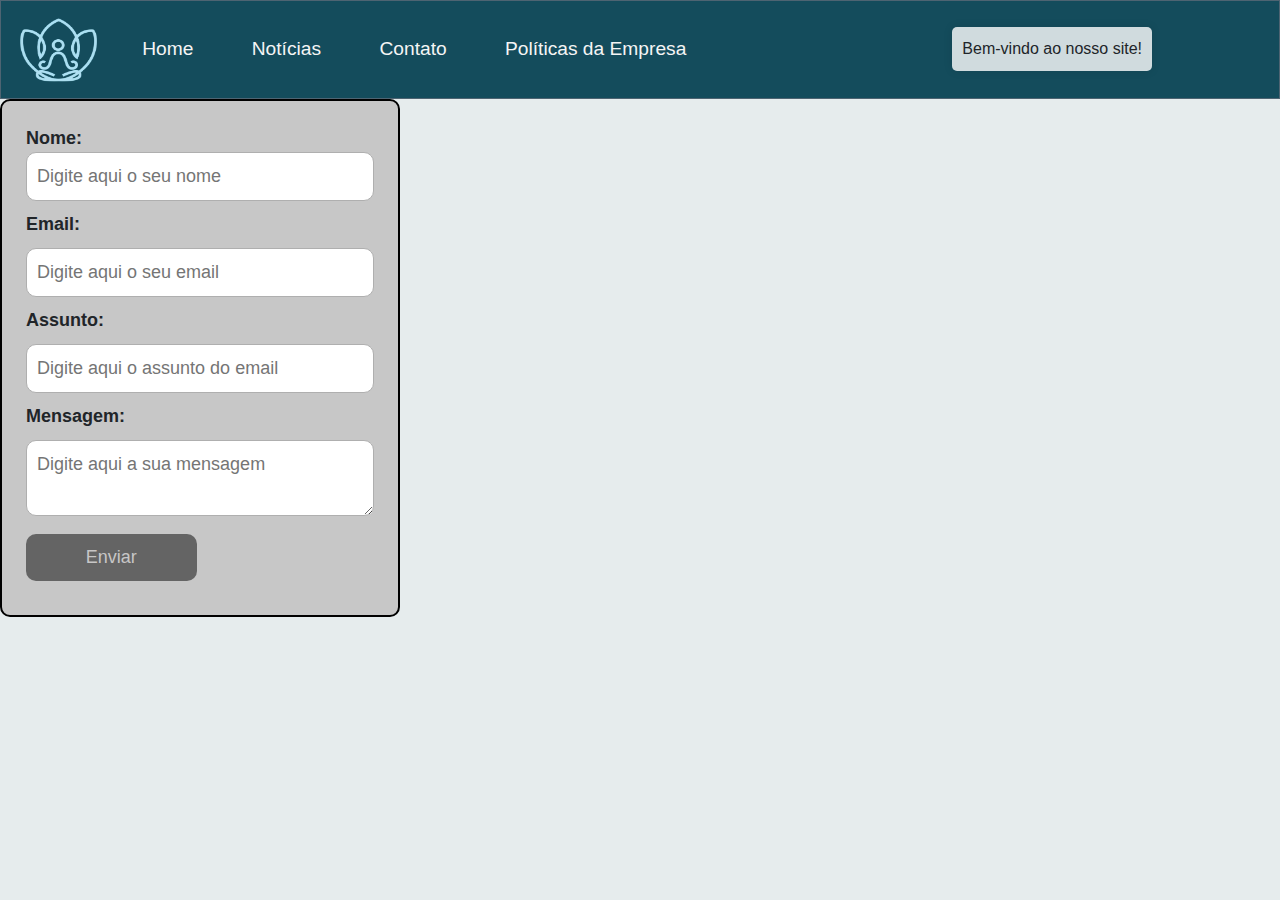
==== contato.html @ d22c6d3d "Página noticias e página politicas da empresa" ====
<!DOCTYPE html>
<html lang="pt-br">
    <head>
        <meta charset="UTF-8">
        <meta name="viewport" content="width=device-width, initial-scale=1.0">
        <title>Med +</title>
        <link href="https://cdn.jsdelivr.net/npm/bootstrap@5.3.3/dist/css/bootstrap.min.css" rel="stylesheet" integrity="sha384-QWTKZyjpPEjISv5WaRU9OFeRpok6YctnYmDr5pNlyT2bRjXh0JMhjY6hW+ALEwIH" crossorigin="anonymous">
        <link rel="stylesheet" href="css/header.css" type="text/css">
        <link rel="stylesheet" href="css/contato.css" type="text/css">
    </head>
    <body onload="addWelcomeMessage()">
        <!-- menu responsivo com bootstrap -->
        <header>
            <nav class="navbar navbar-expand-lg bg-body-tertiary barra-navegacao">
                <div class="container-fluid">
                    <a href="#"><img style="width: 9vh; height: 8vh; margin: 0.5vh;" class="logo" src="image/logo.png" alt="Logo"></a>

                    <button class="navbar-toggler" type="button" data-bs-toggle="collapse" data-bs-target="#navbarNavDropdown" aria-controls="navbarNavDropdown" aria-expanded="false" aria-label="Toggle navigation">
                        <span class="navbar-toggler-icon"></span>
                    </button>
                    <div class="collapse navbar-collapse" id="navbarNavDropdown">
                        <ul class="navbar-nav">
                            <li class="nav-item">
                                <a class="nav-link active" aria-current="page" href="#">Home</a>
                            </li>
                            <li class="nav-item">
                                <a class="nav-link" href="noticias.html">Notícias</a>
                            </li>
                            <li class="nav-item">
                                <a class="nav-link" href="contato.html">Contato</a>
                            </li>
                            <li class="nav-item">
                                <a class="nav-link" href="politicas.html">Políticas da Empresa</a>
                            </li>
                        </ul>
                    </div>
                </div>
            </nav>
        </header>
        <main>
            <form name="FormContato" method="POST" action="dados.php">
                <label class="label">Nome:</lable>
                <input type="text" class="input" name="nome" placeholder="Digite aqui o seu nome" required>
                
                <label class="label">Email:</label>
                <input type="email" class="input" name="email" placeholder="Digite aqui o seu email" required>
                
                <label class="label">Assunto:</label>
                <input type="text" class="input" name="assunto" placeholder="Digite aqui o assunto do email" required>
                
                <label class="label">Mensagem:</label>
                <textarea  class="input" name="mensagem" placeholder="Digite aqui a sua mensagem" required></textarea>
                
                <button class="botao" type="submit">Enviar</button>
            </form>
        </main>
        <script src="js/welcome.js"></script>
        <script src="https://cdn.jsdelivr.net/npm/bootstrap@5.3.3/dist/js/bootstrap.bundle.min.js" integrity="sha384-YvpcrYf0tY3lHB60NNkmXc5s9fDVZLESaAA55NDzOxhy9GkcIdslK1eN7N6jIeHz" crossorigin="anonymous"></script>
    </body>
</html>
---- css/header.css ----
*{
    box-sizing: border-box;
}
:root {
    --azul-navbar: rgb(20, 76, 92);
}

body{
    font-family: Arial, Helvetica, sans-serif;
    background-color: rgba(159, 180, 187, 0.26);
}


.barra-navegacao{
    background-color: var(--azul-navbar) !important;
}

.nav-link{
    color: whitesmoke !important;
    font-size: 1.2rem;
    
}

.nav-item{
    margin-left: 20px;
}
.navbar-nav{
    margin-left: 0vh;
}

.navbar-toggler{
    color: rgb(104, 105, 131) !important;
    background-color: rgb(228, 227, 227);
}
---- css/contato.css ----
.navbar{
    background-color: rgba(190, 190, 190, 0.829);
    border: 1px solid rgb(78, 100, 114);
}

.titulo{
    font-size: 2rem;
    font-weight: bold;
    margin-top: 0.8rem;
}
.nav-link{
    color: rgb(255, 255, 255);
    font-size: 1.2rem;
    margin:  0 0.7rem;
}

textarea{
    resize: vertical;
}

.conteudo{
    display: flex;
    align-items: center;
    justify-content: center;
    margin: 1rem;
    flex-direction: column;
}

main{
    display: flex;
    align-items: center;
    justify-content: center;
    width: 25rem;
    border: 2px solid black;
    border-radius: 10px;
    padding: 1.5rem;
    background-color: #c7c7c7;
    
}

label{
    font-size: large;
    font-weight: bold;
    padding-bottom: 10px;
}

.input{
    border-radius: 10px;
    width: 100%; 
    /* esse wdith passou pra baixo, não entendi */
    margin-bottom: 10px;
    border: 1px solid #afafaf;
    padding: 10px;
}
.botao{
    background-color: #646464;
    color: #c7c6c6;
    padding: 10px;
    border-radius: 10px;
    width: 49%;
    border: none;
    
    
}
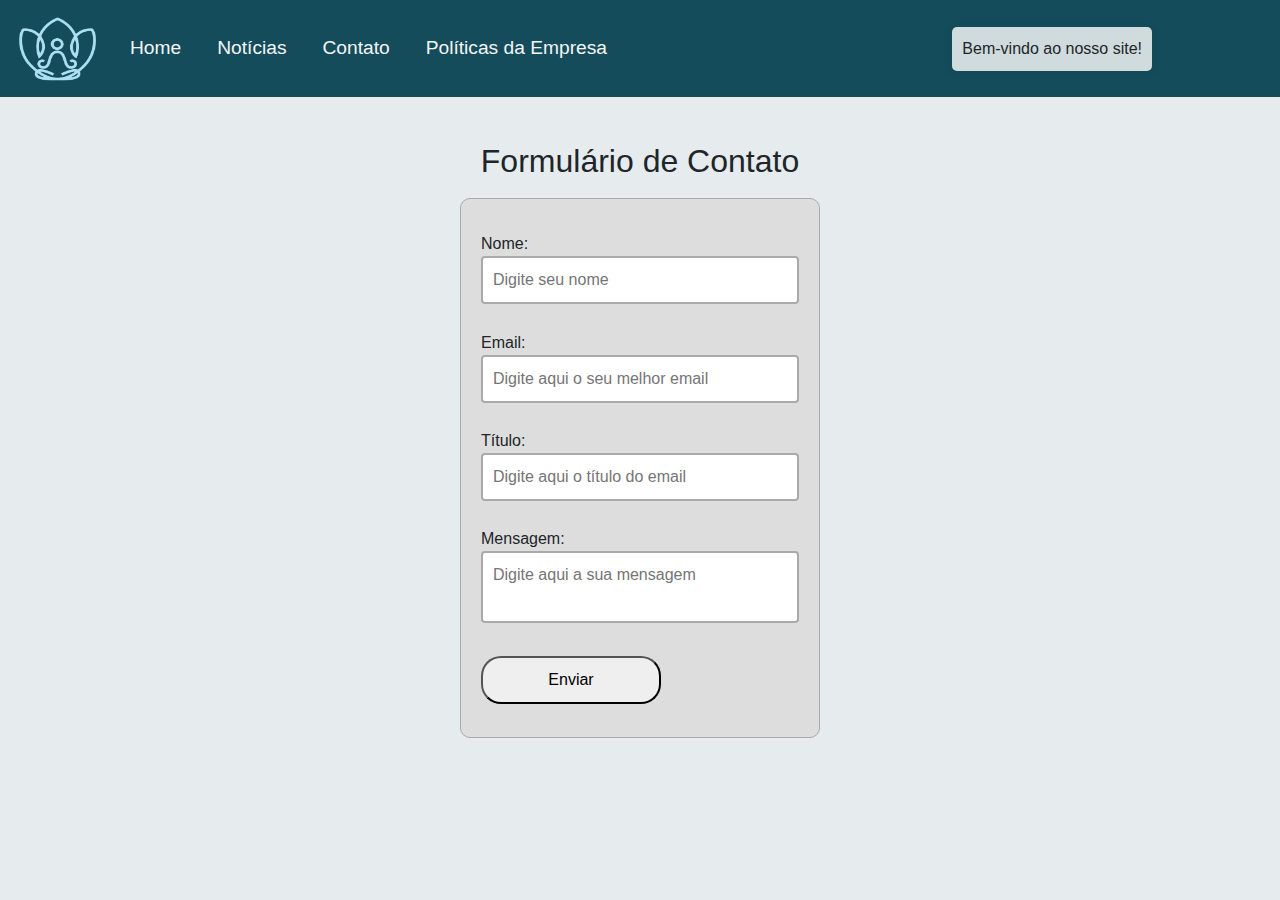
==== commit 288a8f1f: "Projeto finalizado" ====
--- a/contato.html
+++ b/contato.html
@@ -21,7 +21,7 @@
                     <div class="collapse navbar-collapse" id="navbarNavDropdown">
                         <ul class="navbar-nav">
                             <li class="nav-item">
-                                <a class="nav-link active" aria-current="page" href="#">Home</a>
+                                <a class="nav-link active" aria-current="page" href="index.html">Home</a>
                             </li>
                             <li class="nav-item">
                                 <a class="nav-link" href="noticias.html">Notícias</a>
@@ -38,20 +38,32 @@
             </nav>
         </header>
         <main>
-            <form name="FormContato" method="POST" action="dados.php">
-                <label class="label">Nome:</lable>
-                <input type="text" class="input" name="nome" placeholder="Digite aqui o seu nome" required>
+            <h2>Formulário de Contato</h2>
+            <form name="FormContato" class="form" method="POST" action="#">
+                <div class="form-item">
+                    <label>Nome:
+                        <input type="text" name="nome" placeholder="Digite seu nome" required>
+                    </label>
+                </div>
+                <div class="form-item">
+                    <label>Email:
+                        <input type="email" name="email" placeholder="Digite aqui o seu melhor email" required>
+                    </label>
+                </div>
+                <div class="form-item">
+                    <label>Título:
+                        <input type="text" name="assunto" placeholder="Digite aqui o título do email" required>
+                    </label>
+                </div>
+                <div class="form-item">
+                    <label>Mensagem:
+                        <textarea  name="mensagem" placeholder="Digite aqui a sua mensagem" required></textarea>
+                    </label>
+                </div>
+                <div class="form-item">
+                    <button class="botao-form" type="submit">Enviar</button>
+                </div>
                 
-                <label class="label">Email:</label>
-                <input type="email" class="input" name="email" placeholder="Digite aqui o seu email" required>
-                
-                <label class="label">Assunto:</label>
-                <input type="text" class="input" name="assunto" placeholder="Digite aqui o assunto do email" required>
-                
-                <label class="label">Mensagem:</label>
-                <textarea  class="input" name="mensagem" placeholder="Digite aqui a sua mensagem" required></textarea>
-                
-                <button class="botao" type="submit">Enviar</button>
             </form>
         </main>
         <script src="js/welcome.js"></script>
--- a/css/contato.css
+++ b/css/contato.css
@@ -1,64 +1,63 @@
-.navbar{
-    background-color: rgba(190, 190, 190, 0.829);
-    border: 1px solid rgb(78, 100, 114);
+*{
+    box-sizing: border-box;
+}
+input, textarea{
+    border-radius: 4px;
+    width: 100%;
+    margin: 0;
+    padding: 10px;
+    border: 2px solid #aaa;
+    outline: none;
 }
 
-.titulo{
-    font-size: 2rem;
-    font-weight: bold;
-    margin-top: 0.8rem;
+
+textarea{
+    resize: none;
 }
-.nav-link{
-    color: rgb(255, 255, 255);
-    font-size: 1.2rem;
-    margin:  0 0.7rem;
+main{
+    display: flex;
+    flex-direction: column;
+    align-items: center;
+    margin-top: 5vh;
+    gap: 10px
 }
 
-textarea{
-    resize: vertical;
+.form{
+    background-color: #ddd;
+    border: 1px solid #aaa;
+    font-family: Arial, Helvetica, sans-serif;
+    display: flex;
+    flex-direction: column;
+    width: 40vh;
+    align-items: center;
+    height: 60vh;
+    flex-wrap: wrap;
+    border-radius: 10px;
+    padding: 20px;
+    
+    justify-content: space-around;
+
 }
 
-.conteudo{
+.form-item{
     display: flex;
-    align-items: center;
-    justify-content: center;
-    margin: 1rem;
     flex-direction: column;
-}
-
-main{
-    display: flex;
-    align-items: center;
-    justify-content: center;
-    width: 25rem;
-    border: 2px solid black;
-    border-radius: 10px;
-    padding: 1.5rem;
-    background-color: #c7c7c7;
-    
+    width: 100%;
+    align-content: flex-start;
 }
 
 label{
-    font-size: large;
-    font-weight: bold;
-    padding-bottom: 10px;
+    padding: 0;
+    margin: 0;
+    cursor: pointer;
 }
 
-.input{
-    border-radius: 10px;
-    width: 100%; 
-    /* esse wdith passou pra baixo, não entendi */
-    margin-bottom: 10px;
-    border: 1px solid #afafaf;
+.botao-form{
     padding: 10px;
+    border-radius: 20px;
+    width: 20vh;
 }
-.botao{
-    background-color: #646464;
-    color: #c7c6c6;
-    padding: 10px;
-    border-radius: 10px;
-    width: 49%;
-    border: none;
-    
-    
+
+.botao-form:hover{
+    background-color: #ccc;
 }